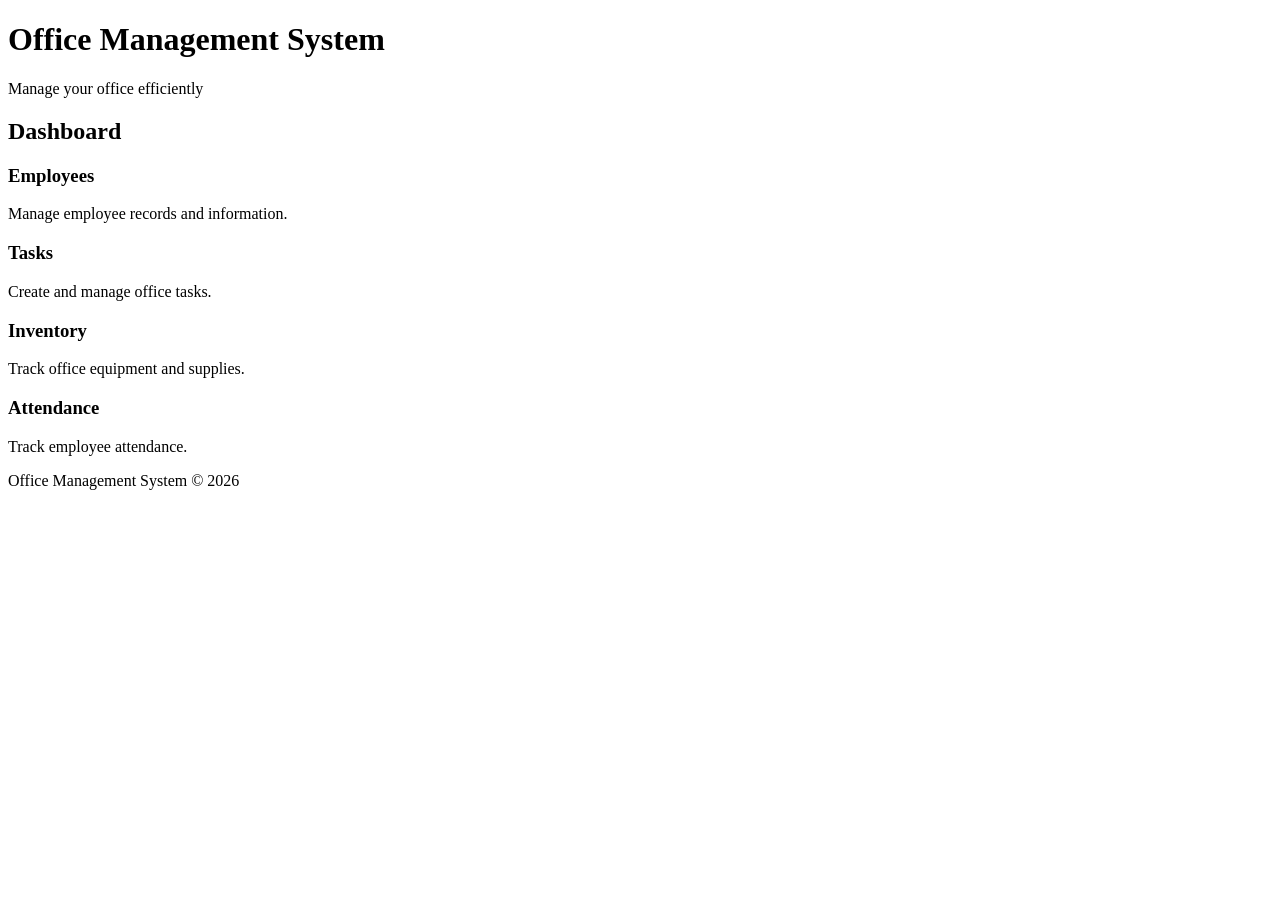
==== index.html @ 75ed08d3 "Update index.html" ====
<!DOCTYPE html>
<html lang="en">
<head>
    <meta charset="UTF-8">
    <meta name="viewport" content="width=device-width, initial-scale=1.0">
    <title>Office Management System</title>
    <link rel="stylesheet" href="style.css">
</head>

<body>

    <header>
    <h1>Office Management System</h1>
    <p>Manage your office efficiently</p>
</header>

<div class="container">

    <h2>Dashboard</h2>

    <div class="dashboard">

        <div class="card">
            <h3>Employees</h3>
            <p>Manage employee records and information.</p>
        </div>

        <div class="card">
            <h3>Tasks</h3>
            <p>Create and manage office tasks.</p>
        </div>

        <div class="card">
            <h3>Inventory</h3>
            <p>Track office equipment and supplies.</p>
        </div>

        <div class="card">
            <h3>Attendance</h3>
            <p>Track employee attendance.</p>
        </div>

    </div>

</div>

<footer>
    <p>Office Management System © 2026</p>
</footer>
</body>
</html>
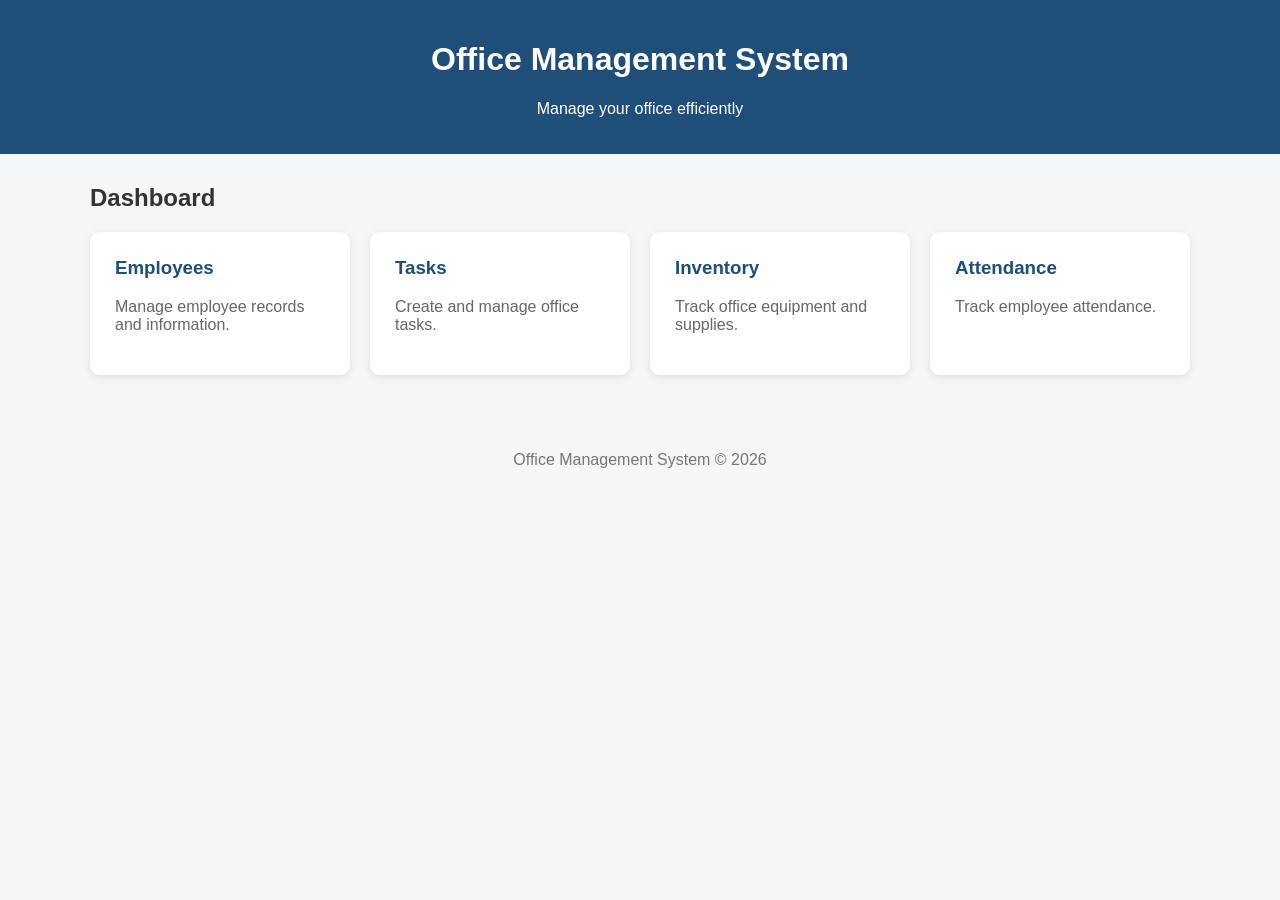
==== commit 0df9e7b9: "Update index.html" ====
--- a/index.html
+++ b/index.html
@@ -4,7 +4,7 @@
     <meta charset="UTF-8">
     <meta name="viewport" content="width=device-width, initial-scale=1.0">
     <title>Office Management System</title>
-    <link rel="stylesheet" href="style.css">
+    <link rel="stylesheet" href="styles.css">
 </head>
 
 <body>
--- a/styles.css
+++ b/styles.css
@@ -0,0 +1,48 @@
+body {
+    margin: 0;
+    font-family: Arial, sans-serif;
+    background: #f4f6f8;
+    color: #333;
+}
+
+header {
+    background: #1f4e79;
+    color: white;
+    padding: 20px;
+    text-align: center;
+}
+
+.container {
+    width: 90%;
+    max-width: 1100px;
+    margin: 30px auto;
+}
+
+.dashboard {
+    display: grid;
+    grid-template-columns: repeat(auto-fit, minmax(220px, 1fr));
+    gap: 20px;
+}
+
+.card {
+    background: white;
+    padding: 25px;
+    border-radius: 10px;
+    box-shadow: 0 2px 8px rgba(0, 0, 0, 0.1);
+}
+
+.card h3 {
+    margin-top: 0;
+    color: #1f4e79;
+}
+
+.card p {
+    color: #666;
+}
+
+footer {
+    text-align: center;
+    margin-top: 40px;
+    padding: 20px;
+    color: #777;
+}
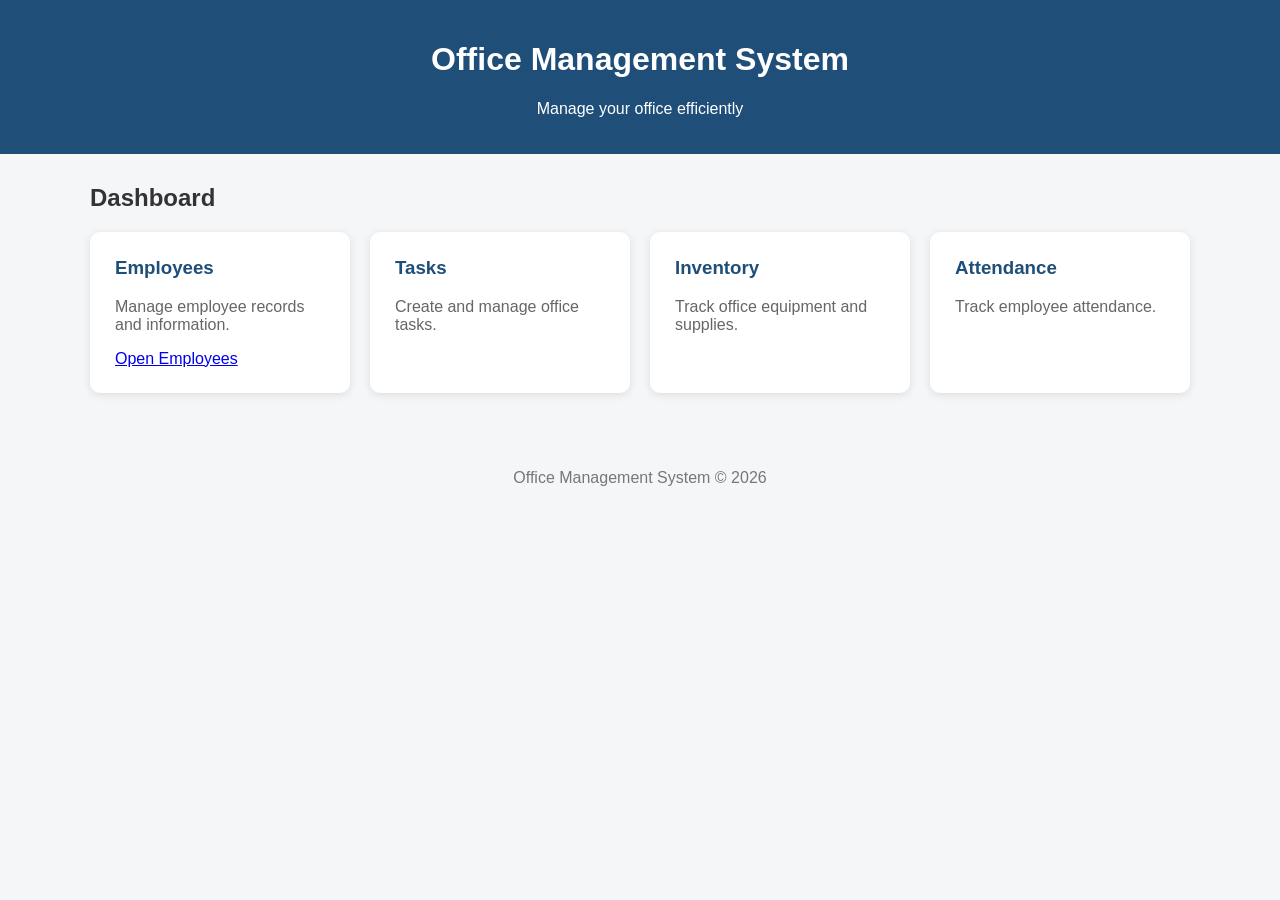
==== commit 76ea9790: "Update index.html" ====
--- a/index.html
+++ b/index.html
@@ -20,11 +20,11 @@
 
     <div class="dashboard">
 
-        <div class="card">
-            <h3>Employees</h3>
-            <p>Manage employee records and information.</p>
-        </div>
-
+       <div class="card">
+    <h3>Employees</h3>
+    <p>Manage employee records and information.</p>
+    <a href="employees.html">Open Employees</a>
+</div>
         <div class="card">
             <h3>Tasks</h3>
             <p>Create and manage office tasks.</p>
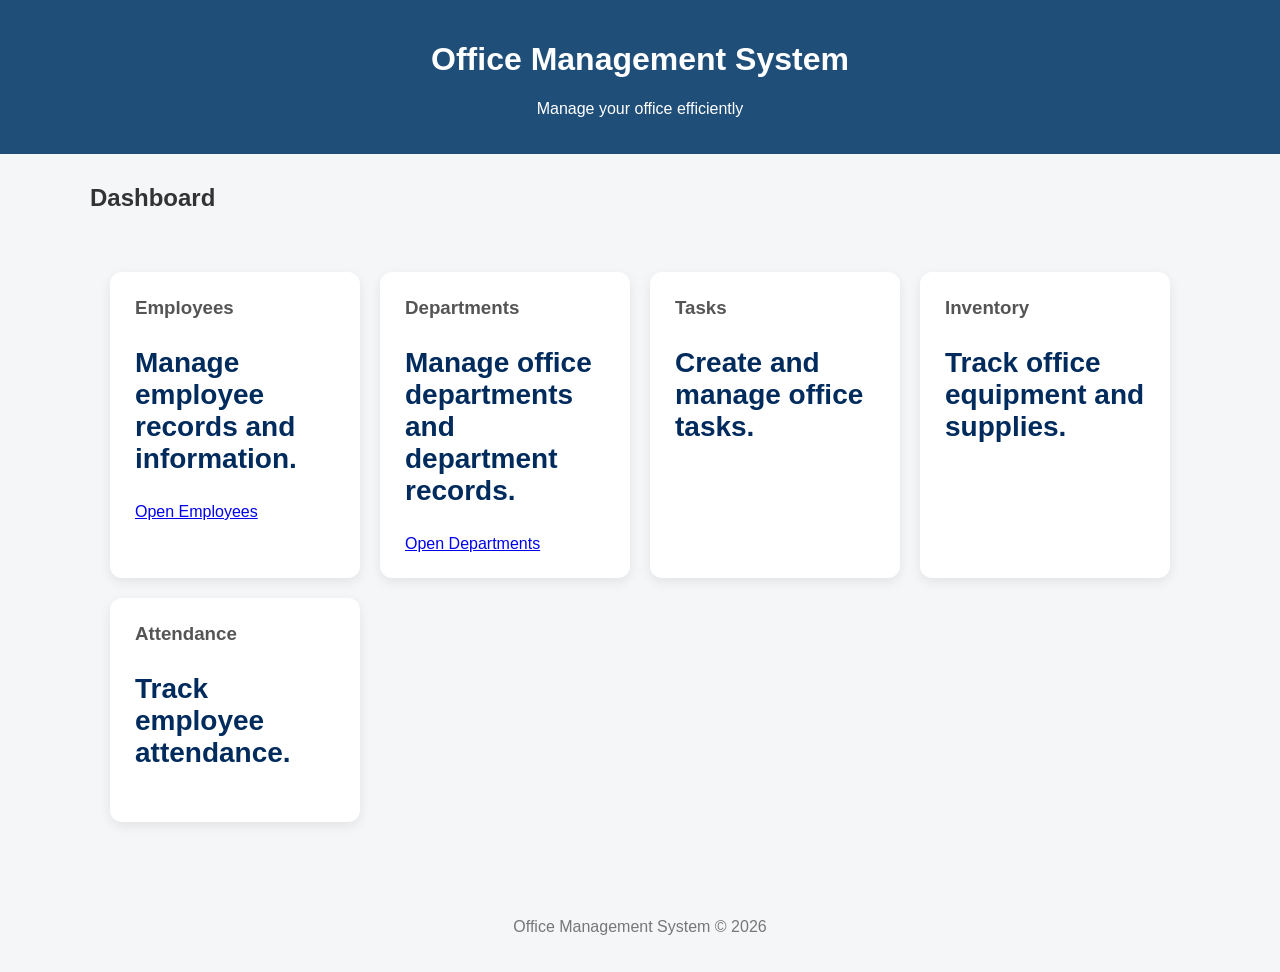
==== commit a964ffde: "Update index.html" ====
--- a/index.html
+++ b/index.html
@@ -25,6 +25,13 @@
     <p>Manage employee records and information.</p>
     <a href="employees.html">Open Employees</a>
 </div>
+        
+<div class="card">
+    <h3>Departments</h3>
+    <p>Manage office departments and department records.</p>
+    <a href="departments.html">Open Departments</a>
+</div>
+
         <div class="card">
             <h3>Tasks</h3>
             <p>Create and manage office tasks.</p>
--- a/styles.css
+++ b/styles.css
@@ -46,3 +46,97 @@
     padding: 20px;
     color: #777;
 }
+
+/* Dashboard */
+
+.dashboard {
+    max-width: 1100px;
+    margin: 40px auto;
+    padding: 20px;
+}
+
+.dashboard-cards {
+    display: grid;
+    grid-template-columns: repeat(auto-fit, minmax(220px, 1fr));
+    gap: 20px;
+    margin: 30px 0;
+}
+
+.card {
+    background: #ffffff;
+    padding: 25px;
+    border-radius: 12px;
+    box-shadow: 0 4px 12px rgba(0, 0, 0, 0.08);
+}
+
+.card h3 {
+    color: #555555;
+    margin-bottom: 12px;
+}
+
+.card p {
+    font-size: 28px;
+    font-weight: bold;
+    color: #002b5c;
+}
+
+.dashboard-actions {
+    margin-top: 35px;
+}
+
+.button {
+    display: inline-block;
+    background: #002b5c;
+    color: #ffffff;
+    padding: 12px 18px;
+    margin: 8px 8px 8px 0;
+    border-radius: 6px;
+    text-decoration: none;
+}
+
+.button:hover {
+    background: #174a7e;
+}
+
+.employee-controls {
+    display: flex;
+    gap: 24px;
+    margin: 20px 0;
+    align-items: flex-end;
+    flex-wrap: wrap;
+}
+
+.control-group {
+    display: flex;
+    flex-direction: column;
+    gap: 8px;
+    min-width: 220px;
+}
+
+.control-group label {
+    font-weight: 600;
+    font-size: 14px;
+}
+
+.control-group select {
+    width: 100%;
+    padding: 10px 12px;
+    border: 1px solid #ccc;
+    border-radius: 6px;
+    background: #fff;
+    font-size: 14px;
+}
+
+@media (max-width: 600px) {
+    .employee-controls {
+        flex-direction: column;
+        align-items: stretch;
+        gap: 16px;
+    }
+
+    .control-group {
+        width: 100%;
+        min-width: 0;
+    }
+}
+
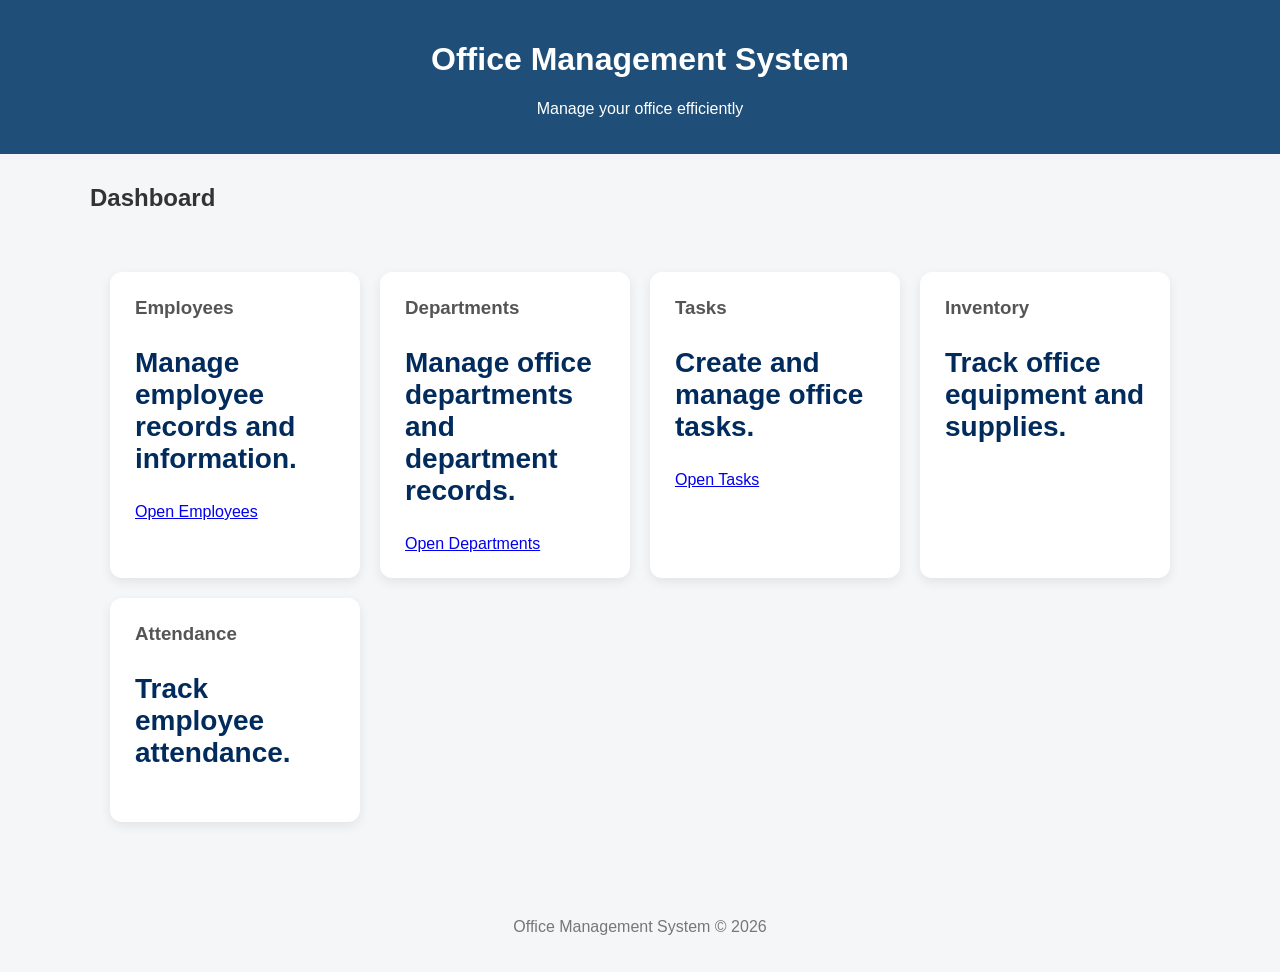
==== commit d6fb8f29: "Update index.html" ====
--- a/index.html
+++ b/index.html
@@ -32,10 +32,11 @@
     <a href="departments.html">Open Departments</a>
 </div>
 
-        <div class="card">
-            <h3>Tasks</h3>
-            <p>Create and manage office tasks.</p>
-        </div>
+<div class="card">
+    <h3>Tasks</h3>
+    <p>Create and manage office tasks.</p>
+    <a href="tasks.html">Open Tasks</a>
+</div>
 
         <div class="card">
             <h3>Inventory</h3>
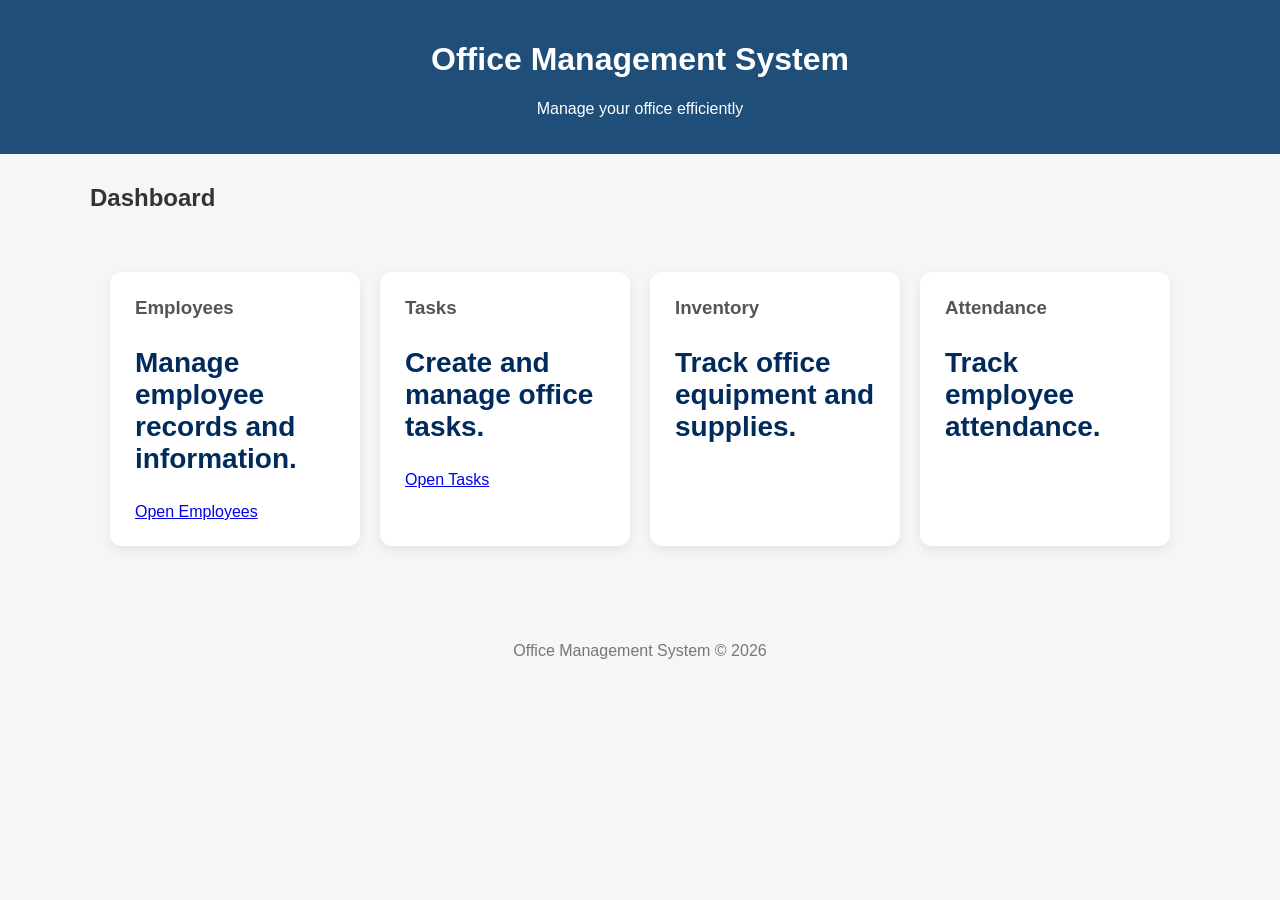
==== commit d9fc7cda: "Update index.html" ====
--- a/index.html
+++ b/index.html
@@ -25,13 +25,7 @@
     <p>Manage employee records and information.</p>
     <a href="employees.html">Open Employees</a>
 </div>
-        
-<div class="card">
-    <h3>Departments</h3>
-    <p>Manage office departments and department records.</p>
-    <a href="departments.html">Open Departments</a>
-</div>
-
+  
 <div class="card">
     <h3>Tasks</h3>
     <p>Create and manage office tasks.</p>
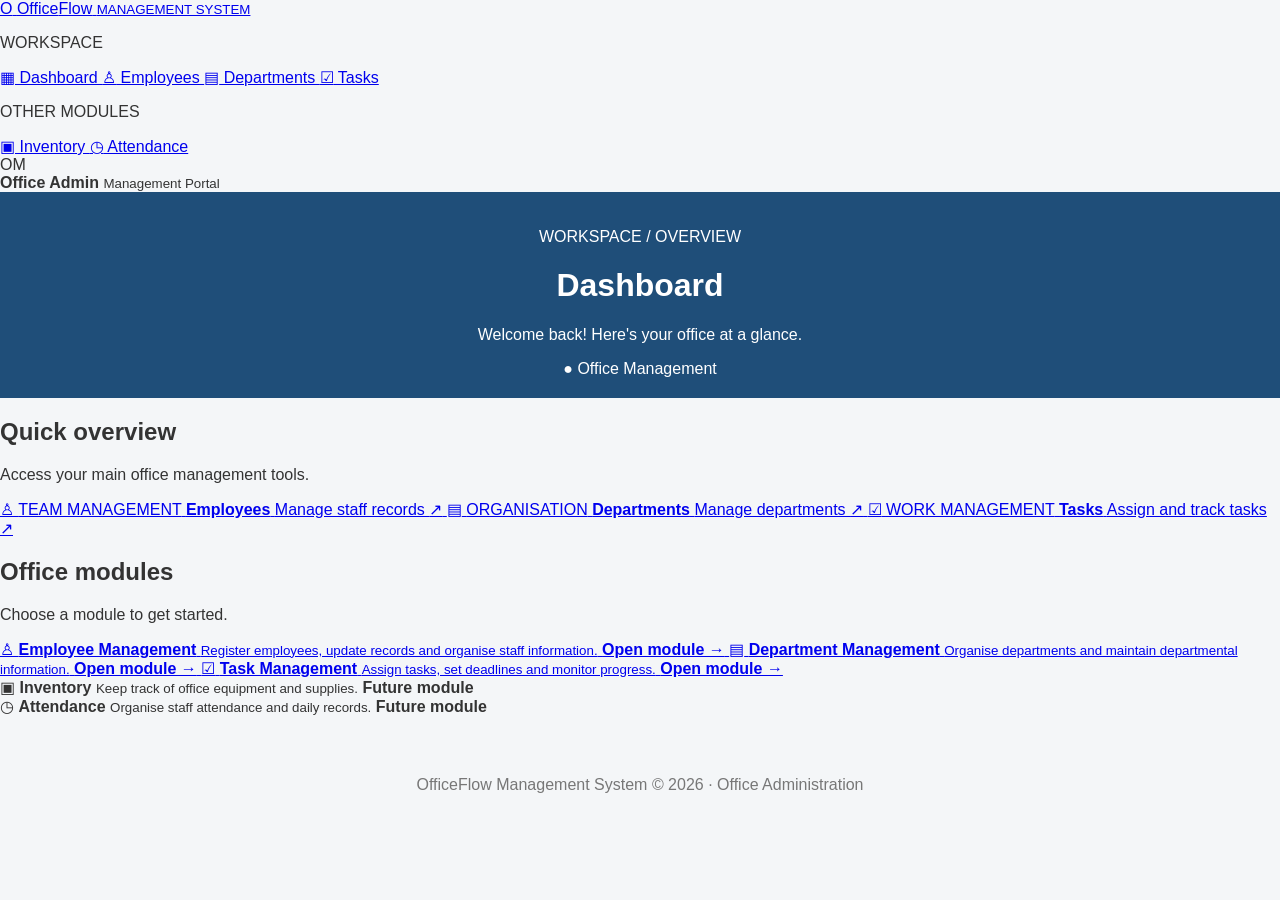
==== commit f3d3e105: "Update index.html" ====
--- a/index.html
+++ b/index.html
@@ -1,53 +1,174 @@
+
 <!DOCTYPE html>
 <html lang="en">
 <head>
     <meta charset="UTF-8">
     <meta name="viewport" content="width=device-width, initial-scale=1.0">
-    <title>Office Management System</title>
+    <title>Office Management System | Dashboard</title>
     <link rel="stylesheet" href="styles.css">
 </head>
+<body class="oms-body">
 
-<body>
+    <div class="oms-layout">
 
-    <header>
-    <h1>Office Management System</h1>
-    <p>Manage your office efficiently</p>
-</header>
+        <aside class="oms-sidebar">
+            <a href="index.html" class="oms-brand">
+                <span class="oms-brand-icon">O</span>
+                <span>Office<span class="oms-brand-light">Flow</span>
+                    <small>MANAGEMENT SYSTEM</small>
+                </span>
+            </a>
 
-<div class="container">
+            <p class="oms-nav-label">WORKSPACE</p>
 
-    <h2>Dashboard</h2>
+            <nav class="oms-nav">
+                <a href="index.html" class="oms-nav-link active">
+                    <span>▦</span> Dashboard
+                </a>
+                <a href="employees.html" class="oms-nav-link">
+                    <span>♙</span> Employees
+                </a>
+                <a href="departments.html" class="oms-nav-link">
+                    <span>▤</span> Departments
+                </a>
+                <a href="task.html" class="oms-nav-link">
+                    <span>☑</span> Tasks
+                </a>
+            </nav>
 
-    <div class="dashboard">
+            <p class="oms-nav-label">OTHER MODULES</p>
 
-       <div class="card">
-    <h3>Employees</h3>
-    <p>Manage employee records and information.</p>
-    <a href="employees.html">Open Employees</a>
-</div>
-  
-<div class="card">
-    <h3>Tasks</h3>
-    <p>Create and manage office tasks.</p>
-    <a href="tasks.html">Open Tasks</a>
-</div>
+            <nav class="oms-nav">
+                <a href="#inventory" class="oms-nav-link">
+                    <span>▣</span> Inventory
+                </a>
+                <a href="#attendance" class="oms-nav-link">
+                    <span>◷</span> Attendance
+                </a>
+            </nav>
 
-        <div class="card">
-            <h3>Inventory</h3>
-            <p>Track office equipment and supplies.</p>
-        </div>
+            <div class="oms-sidebar-bottom">
+                <div class="oms-profile-mark">OM</div>
+                <div>
+                    <strong>Office Admin</strong>
+                    <small>Management Portal</small>
+                </div>
+            </div>
+        </aside>
 
-        <div class="card">
-            <h3>Attendance</h3>
-            <p>Track employee attendance.</p>
-        </div>
+        <main class="oms-main">
 
+            <header class="oms-topbar">
+                <div>
+                    <p class="oms-eyebrow">WORKSPACE / OVERVIEW</p>
+                    <h1>Dashboard</h1>
+                    <p class="oms-muted">
+                        Welcome back! Here's your office at a glance.
+                    </p>
+                </div>
+                <div class="oms-date-label">
+                    <span>●</span> Office Management
+                </div>
+            </header>
+
+            <section class="oms-section">
+                <div class="oms-section-heading">
+                    <div>
+                        <h2>Quick overview</h2>
+                        <p>Access your main office management tools.</p>
+                    </div>
+                </div>
+
+                <div class="oms-stats-grid">
+                    <a href="employees.html" class="oms-stat-card">
+                        <span class="oms-stat-icon oms-icon-blue">♙</span>
+                        <span class="oms-stat-label">TEAM MANAGEMENT</span>
+                        <strong>Employees</strong>
+                        <span class="oms-stat-footer">Manage staff records <span>↗</span></span>
+                    </a>
+
+                    <a href="departments.html" class="oms-stat-card">
+                        <span class="oms-stat-icon oms-icon-purple">▤</span>
+                        <span class="oms-stat-label">ORGANISATION</span>
+                        <strong>Departments</strong>
+                        <span class="oms-stat-footer">Manage departments <span>↗</span></span>
+                    </a>
+
+                    <a href="task.html" class="oms-stat-card">
+                        <span class="oms-stat-icon oms-icon-green">☑</span>
+                        <span class="oms-stat-label">WORK MANAGEMENT</span>
+                        <strong>Tasks</strong>
+                        <span class="oms-stat-footer">Assign and track tasks <span>↗</span></span>
+                    </a>
+                </div>
+            </section>
+
+            <section class="oms-section">
+                <div class="oms-section-heading">
+                    <div>
+                        <h2>Office modules</h2>
+                        <p>Choose a module to get started.</p>
+                    </div>
+                </div>
+
+                <div class="oms-modules-grid">
+
+                    <a href="employees.html" class="oms-module-card">
+                        <span class="oms-module-icon oms-icon-blue">♙</span>
+                        <span class="oms-module-content">
+                            <strong>Employee Management</strong>
+                            <small>Register employees, update records and organise staff information.</small>
+                            <b>Open module →</b>
+                        </span>
+                    </a>
+
+                    <a href="departments.html" class="oms-module-card">
+                        <span class="oms-module-icon oms-icon-purple">▤</span>
+                        <span class="oms-module-content">
+                            <strong>Department Management</strong>
+                            <small>Organise departments and maintain departmental information.</small>
+                            <b>Open module →</b>
+                        </span>
+                    </a>
+
+                    <a href="task.html" class="oms-module-card">
+                        <span class="oms-module-icon oms-icon-green">☑</span>
+                        <span class="oms-module-content">
+                            <strong>Task Management</strong>
+                            <small>Assign tasks, set deadlines and monitor progress.</small>
+                            <b>Open module →</b>
+                        </span>
+                    </a>
+
+                    <div class="oms-module-card oms-module-disabled" id="inventory">
+                        <span class="oms-module-icon oms-icon-orange">▣</span>
+                        <span class="oms-module-content">
+                            <strong>Inventory</strong>
+                            <small>Keep track of office equipment and supplies.</small>
+                            <b>Future module</b>
+                        </span>
+                    </div>
+
+                    <div class="oms-module-card oms-module-disabled" id="attendance">
+                        <span class="oms-module-icon oms-icon-orange">◷</span>
+                        <span class="oms-module-content">
+                            <strong>Attendance</strong>
+                            <small>Organise staff attendance and daily records.</small>
+                            <b>Future module</b>
+                        </span>
+                    </div>
+
+                </div>
+            </section>
+
+            <footer class="oms-footer">
+                <span>OfficeFlow Management System</span>
+                <span>© 2026 · Office Administration</span>
+            </footer>
+
+        </main>
     </div>
 
-</div>
-
-<footer>
-    <p>Office Management System © 2026</p>
-</footer>
 </body>
 </html>
+
